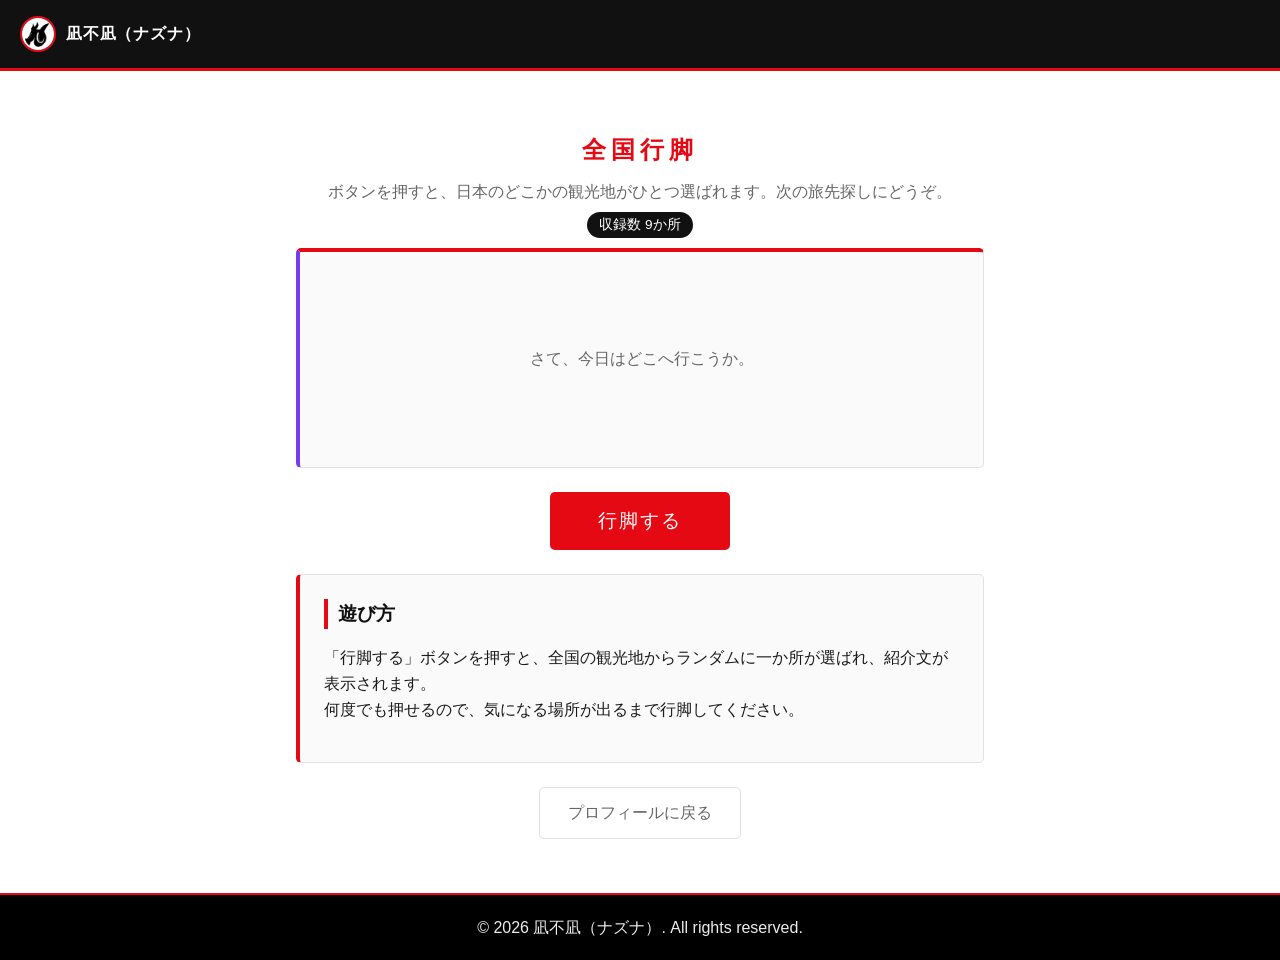
==== angya/index.html @ 74052bb7 "angya add" ====
<!DOCTYPE html>
<html lang="ja">
<head>
    <meta charset="UTF-8">
    <meta name="viewport" content="width=device-width, initial-scale=1.0">
    <title>全国行脚 | 凪不凪</title>
    <link rel="stylesheet" href="angya.css?v=2">
</head>
<body>
    <header class="header">
        <a href="../index.html" class="home-link"><img src="../nazuna.png" alt="">凪不凪（ナズナ）</a>
    </header>

    <main>
        <section class="hero">
            <h1 id="angya-title"></h1>
            <p id="angya-description"></p>
            <span class="badge" id="spot-count"></span>
        </section>

        <section class="card spot-card">
            <p class="placeholder" id="placeholder">さて、今日はどこへ行こうか。</p>
            <p class="rolling" id="rolling" hidden></p>

            <div id="result" hidden>
                <p class="spot-meta">
                    <span class="spot-region" id="spot-region"></span>
                    <span id="spot-place"></span>
                </p>
                <h2 class="spot-name" id="spot-name"></h2>
                <ul class="spot-tags" id="spot-tags"></ul>
                <p class="spot-description" id="spot-description"></p>

                <div class="spot-ss-box" id="spot-ss-box" hidden>
                    <p class="spot-ss-label">行脚録</p>
                    <p class="spot-ss" id="spot-ss"></p>
                </div>
            </div>
        </section>

        <div class="btn-area">
            <button type="button" class="btn btn-primary" id="draw-btn">行脚する</button>
        </div>

        <section class="card history" id="history" hidden>
            <h2>行脚の記録</h2>
            <p class="history-summary" id="history-summary"></p>
            <ol class="history-list" id="history-list"></ol>
            <div class="history-actions">
                <button type="button" class="btn btn-ghost btn-small" id="clear-history-btn">記録を消す</button>
            </div>
        </section>

        <section class="card">
            <h2>遊び方</h2>
            <p>「行脚する」ボタンを押すと、全国の観光地からランダムに一か所が選ばれ、紹介文が表示されます。<br>何度でも押せるので、気になる場所が出るまで行脚してください。</p>
        </section>

        <div class="btn-area">
            <a href="../index.html" class="btn btn-ghost">プロフィールに戻る</a>
        </div>
    </main>

    <footer>
        <p>&copy; 2026 凪不凪（ナズナ）. All rights reserved.</p>
    </footer>

    <script src="data.js?v=2"></script>
    <script src="angya.js?v=2"></script>
</body>
</html>
---- angya/angya.css ----
/* angya.css - 全国行脚ページのスタイル（shindan.css と同じ配色に合わせています） */

:root {
    --bg: #ffffff;
    --bg-card: #fafafa;
    --red: #e50914;
    --red-dark: #a8060f;
    --black: #111111;
    --violet: #7c3aed;
    --violet-dark: #5b21b6;
    --text: #1a1a1a;
    --text-muted: #666666;
    --border: #e2e2e2;
}

* { box-sizing: border-box; }

body {
    font-family: 'Segoe UI', 'Hiragino Kaku Gothic ProN', Arial, sans-serif;
    margin: 0;
    padding: 0;
    background-color: var(--bg);
    color: var(--text);
    line-height: 1.6;
    min-height: 100vh;
    display: flex;
    flex-direction: column;
}

/* ヘッダー */
.header {
    background: var(--black);
    padding: 16px 20px;
    border-bottom: 3px solid var(--red);
    display: flex;
    align-items: center;
    justify-content: space-between;
    gap: 12px;
}
.header a {
    color: #ffffff;
    text-decoration: none;
    font-weight: bold;
    letter-spacing: 0.05em;
}
.header a:hover { color: var(--red); }
.header .home-link {
    display: flex;
    align-items: center;
    gap: 10px;
}
.header .home-link img {
    width: 36px;
    height: 36px;
    border-radius: 50%;
    border: 2px solid var(--red);
}

main {
    flex: 1;
    width: 100%;
    max-width: 720px;
    margin: 0 auto;
    padding: 30px 16px;
}

/* カード */
.card {
    padding: 24px;
    border: 1px solid var(--border);
    border-left: 4px solid var(--red);
    border-radius: 5px;
    background-color: var(--bg-card);
    margin-bottom: 20px;
}
.card h2 {
    margin-top: 0;
    color: var(--black);
    border-left: 4px solid var(--red);
    padding-left: 10px;
    font-size: 1.2rem;
}

/* トップ */
.hero {
    text-align: center;
    padding: 30px 0 10px;
}
.hero h1 {
    color: var(--red);
    margin: 0 0 10px;
    letter-spacing: 0.2em;
}
.hero p { color: var(--text-muted); margin: 0 0 6px; }
.hero .badge {
    display: inline-block;
    padding: 2px 12px;
    background: var(--black);
    color: #ffffff;
    border-radius: 999px;
    font-size: 0.85em;
}

/* 観光地カード */
.spot-card {
    text-align: center;
    border-top: 4px solid var(--red);
    border-left-color: var(--violet);
    min-height: 220px;
    display: flex;
    flex-direction: column;
    justify-content: center;
}
.placeholder {
    color: var(--text-muted);
    margin: 0;
}
.rolling {
    font-size: 1.4rem;
    font-weight: bold;
    color: var(--text-muted);
    margin: 0;
}
.spot-meta {
    color: var(--text-muted);
    font-size: 0.9em;
    margin: 0 0 8px;
}
.spot-region {
    display: inline-block;
    padding: 1px 10px;
    margin-right: 6px;
    background: var(--black);
    color: #ffffff;
    border-radius: 999px;
    font-size: 0.85em;
}
.card h2.spot-name {
    font-size: 2rem;
    margin: 4px 0 12px;
    padding: 0;
    border: none;
    color: var(--black);
}
.spot-tags {
    list-style: none;
    padding: 0;
    margin: 0 0 16px;
    display: flex;
    justify-content: center;
    flex-wrap: wrap;
    gap: 8px;
}
.spot-tags li {
    padding: 4px 12px;
    background: var(--violet);
    color: #ffffff;
    border-radius: 999px;
    font-size: 0.9em;
}
.spot-description {
    text-align: left;
    margin: 0;
}

/* SS（短編小説） */
.spot-ss-box {
    margin-top: 20px;
    padding: 16px 20px;
    background: #ffffff;
    border: 1px solid var(--border);
    border-left: 4px solid var(--violet);
    border-radius: 5px;
    text-align: left;
}
.spot-ss-label {
    margin: 0 0 8px;
    color: var(--violet);
    font-weight: bold;
    font-size: 0.9em;
    letter-spacing: 0.1em;
}
.spot-ss {
    margin: 0;
    white-space: pre-line; /* data.js で書いた改行をそのまま反映 */
    line-height: 1.9;
}

#result.pop { animation: pop 0.4s ease-out; }
@keyframes pop {
    from { opacity: 0; transform: translateY(8px); }
    to { opacity: 1; transform: translateY(0); }
}

/* ボタン */
.btn-area {
    display: flex;
    justify-content: center;
    gap: 15px;
    flex-wrap: wrap;
    margin: 24px 0;
}
.btn {
    display: inline-block;
    padding: 12px 28px;
    border: none;
    border-radius: 5px;
    font-size: 1rem;
    font-weight: 500;
    text-decoration: none;
    cursor: pointer;
    transition: background-color 0.3s;
    font-family: inherit;
}
.btn:disabled { opacity: 0.6; cursor: default; }
.btn-primary { background-color: var(--red); color: #ffffff; }
.btn-primary:hover:not(:disabled) { background-color: var(--black); }
.btn-ghost {
    background: transparent;
    color: var(--text-muted);
    border: 1px solid var(--border);
}
.btn-ghost:hover { color: var(--black); border-color: var(--black); }

#draw-btn {
    padding: 16px 48px;
    font-size: 1.2rem;
    letter-spacing: 0.1em;
}

.btn-small { padding: 6px 16px; font-size: 0.9rem; }

/* 行脚の記録 */
.history-summary {
    color: var(--text-muted);
    font-size: 0.9em;
    margin: 0 0 12px;
}
.history-list {
    list-style: none;
    padding: 0;
    margin: 0;
    max-height: 320px;
    overflow-y: auto;
}
.history-list li + li { border-top: 1px solid var(--border); }
.history-item {
    width: 100%;
    display: flex;
    align-items: baseline;
    gap: 10px;
    padding: 10px 4px;
    background: none;
    border: none;
    font-family: inherit;
    font-size: 1rem;
    color: var(--text);
    text-align: left;
    cursor: pointer;
}
.history-item:hover { background: #f0f0f0; }
.history-no { color: var(--text-muted); font-size: 0.85em; min-width: 2.5em; }
.history-name { font-weight: bold; }
.history-place { color: var(--text-muted); font-size: 0.85em; margin-left: auto; }
.history-actions { text-align: right; margin-top: 12px; }

/* フッター */
footer {
    text-align: center;
    padding: 20px;
    background-color: #000;
    color: #ececec;
    border-top: 2px solid var(--red);
}
footer p { margin: 0; }

@media (max-width: 600px) {
    .card h2.spot-name { font-size: 1.6rem; }
    .rolling { font-size: 1.15rem; }
}
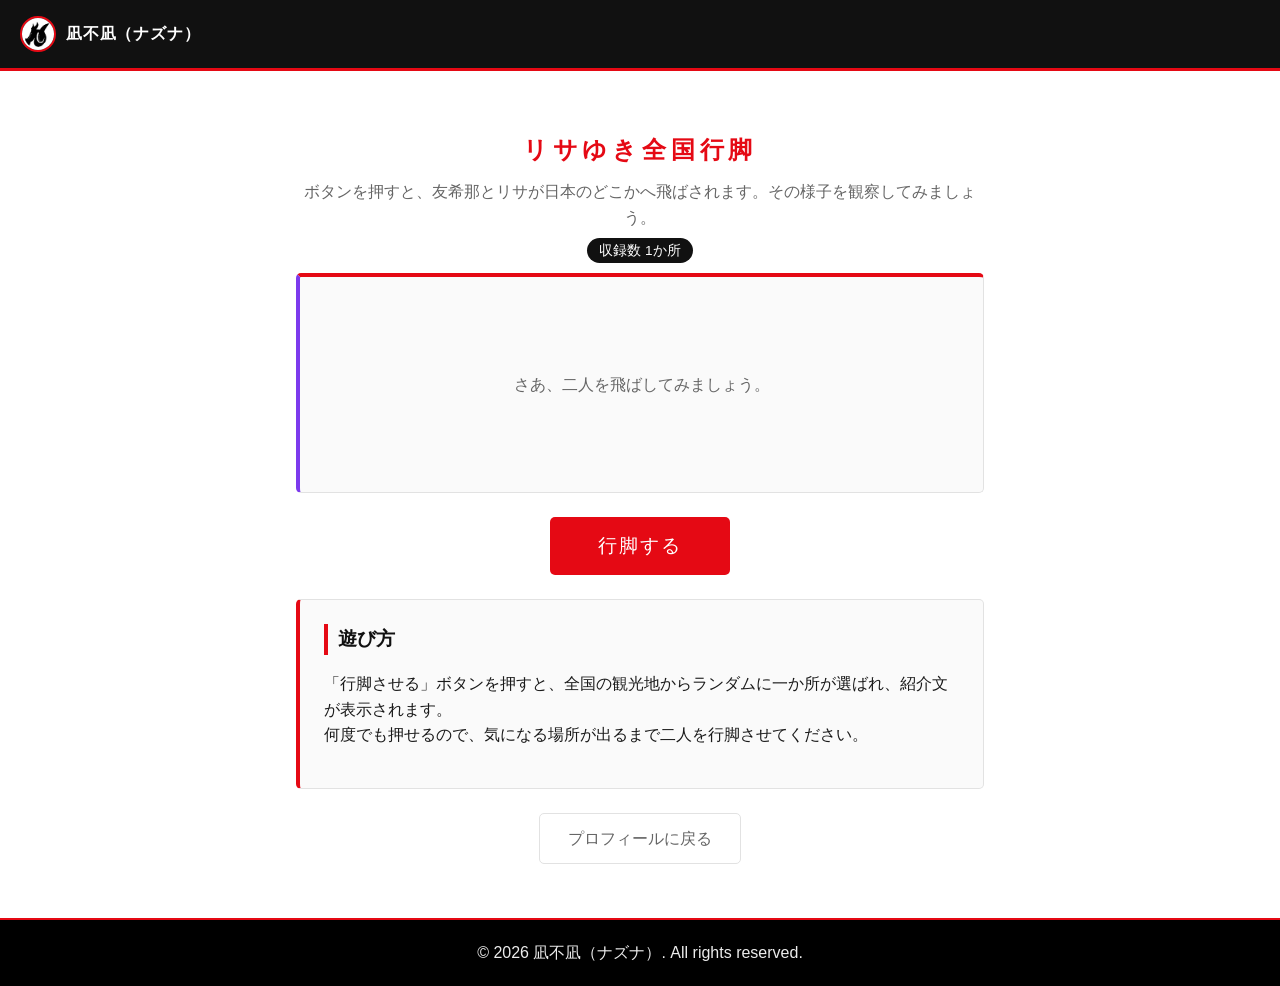
==== commit 7daf66ea: "apd&setting" ====
--- a/angya/index.html
+++ b/angya/index.html
@@ -3,7 +3,7 @@
 <head>
     <meta charset="UTF-8">
     <meta name="viewport" content="width=device-width, initial-scale=1.0">
-    <title>全国行脚 | 凪不凪</title>
+    <title>リサゆき全国行脚 | 凪不凪</title>
     <link rel="stylesheet" href="angya.css?v=2">
 </head>
 <body>
@@ -19,7 +19,7 @@
         </section>
 
         <section class="card spot-card">
-            <p class="placeholder" id="placeholder">さて、今日はどこへ行こうか。</p>
+            <p class="placeholder" id="placeholder">さあ、二人を飛ばしてみましょう。</p>
             <p class="rolling" id="rolling" hidden></p>
 
             <div id="result" hidden>
@@ -32,7 +32,7 @@
                 <p class="spot-description" id="spot-description"></p>
 
                 <div class="spot-ss-box" id="spot-ss-box" hidden>
-                    <p class="spot-ss-label">行脚録</p>
+                    <p class="spot-ss-label">行脚録SS</p>
                     <p class="spot-ss" id="spot-ss"></p>
                 </div>
             </div>
@@ -43,7 +43,7 @@
         </div>
 
         <section class="card history" id="history" hidden>
-            <h2>行脚の記録</h2>
+            <h2>二人の行脚記録</h2>
             <p class="history-summary" id="history-summary"></p>
             <ol class="history-list" id="history-list"></ol>
             <div class="history-actions">
@@ -53,7 +53,7 @@
 
         <section class="card">
             <h2>遊び方</h2>
-            <p>「行脚する」ボタンを押すと、全国の観光地からランダムに一か所が選ばれ、紹介文が表示されます。<br>何度でも押せるので、気になる場所が出るまで行脚してください。</p>
+            <p>「行脚させる」ボタンを押すと、全国の観光地からランダムに一か所が選ばれ、紹介文が表示されます。<br>何度でも押せるので、気になる場所が出るまで二人を行脚させてください。</p>
         </section>
 
         <div class="btn-area">
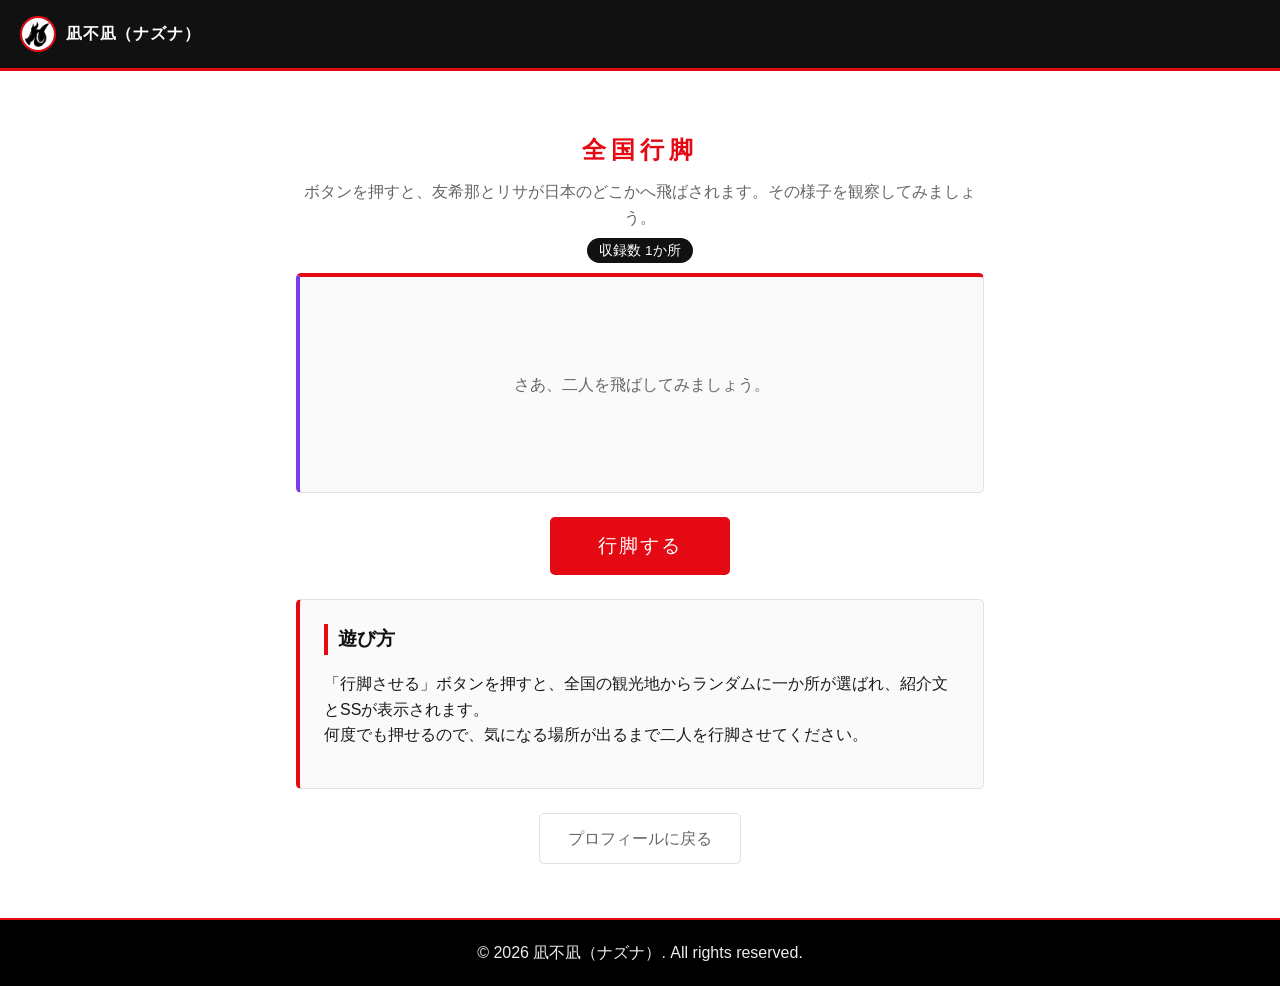
==== commit 9e52f6f4: "apd" ====
--- a/angya/index.html
+++ b/angya/index.html
@@ -3,7 +3,7 @@
 <head>
     <meta charset="UTF-8">
     <meta name="viewport" content="width=device-width, initial-scale=1.0">
-    <title>リサゆき全国行脚 | 凪不凪</title>
+    <title>全国行脚 | 凪不凪</title>
     <link rel="stylesheet" href="angya.css?v=2">
 </head>
 <body>
@@ -53,7 +53,7 @@
 
         <section class="card">
             <h2>遊び方</h2>
-            <p>「行脚させる」ボタンを押すと、全国の観光地からランダムに一か所が選ばれ、紹介文が表示されます。<br>何度でも押せるので、気になる場所が出るまで二人を行脚させてください。</p>
+            <p>「行脚させる」ボタンを押すと、全国の観光地からランダムに一か所が選ばれ、紹介文とSSが表示されます。<br>何度でも押せるので、気になる場所が出るまで二人を行脚させてください。</p>
         </section>
 
         <div class="btn-area">
